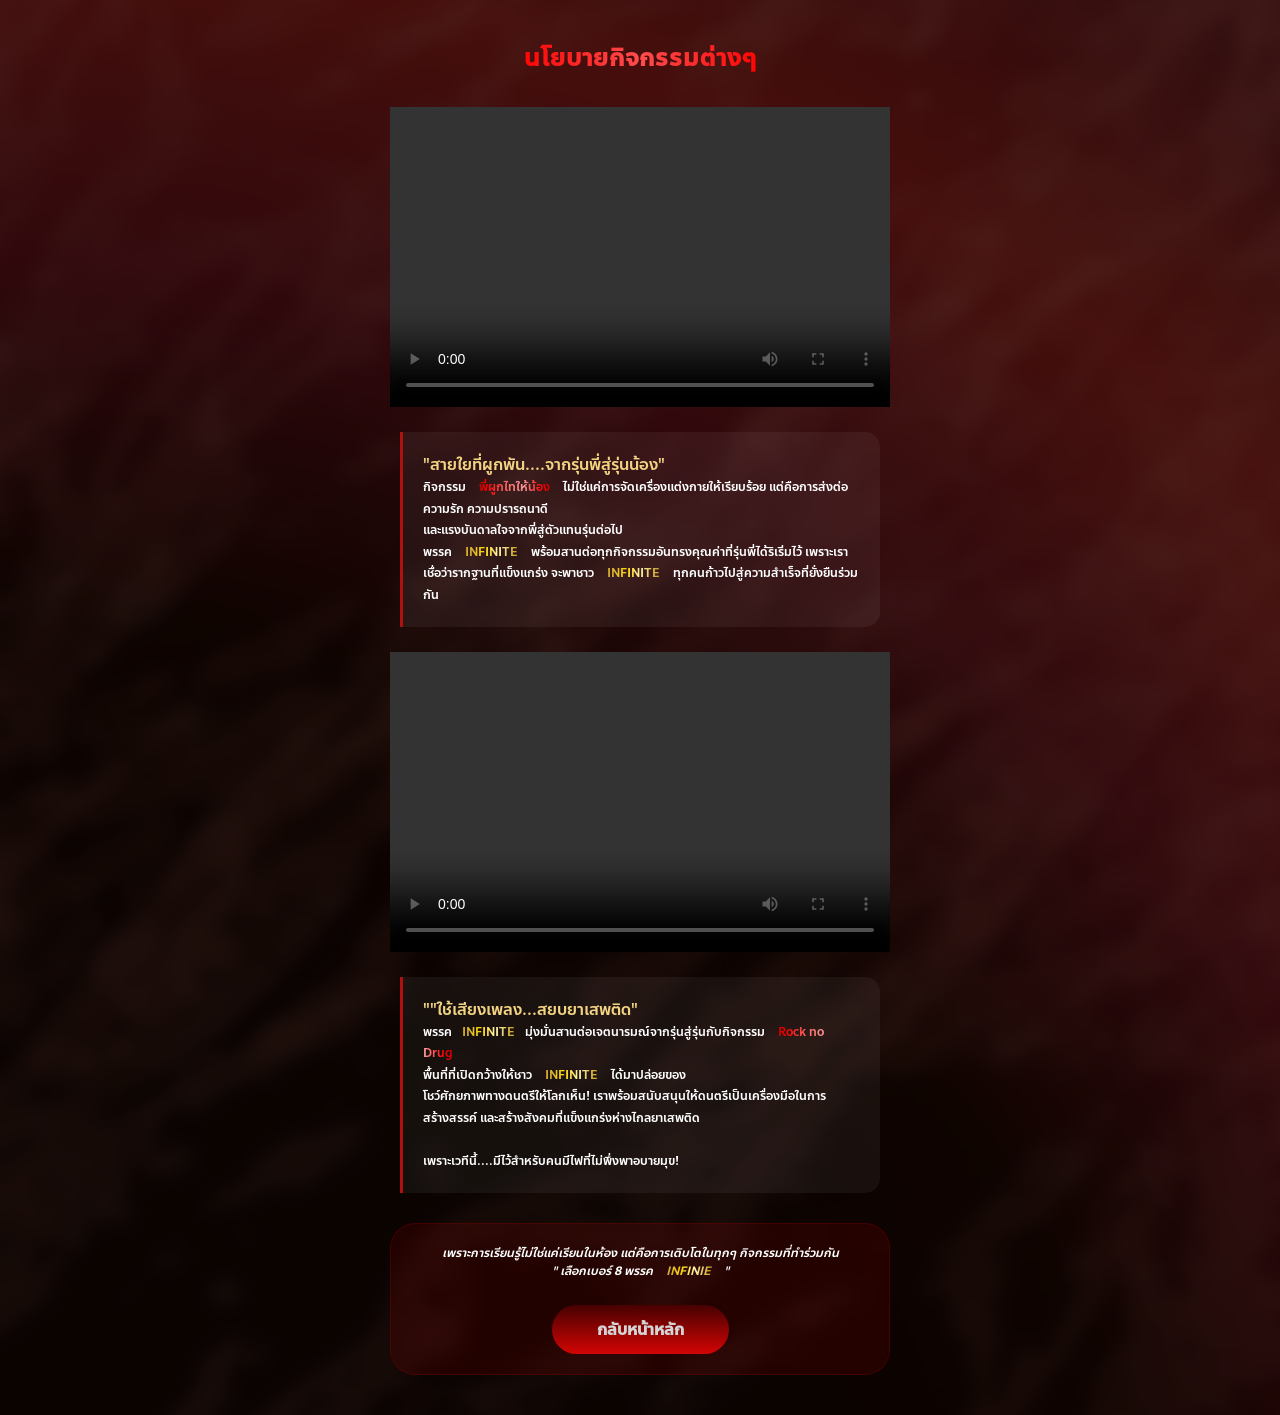
==== activity.html @ 71517d1d "Add files via upload" ====
<!DOCTYPE html>
<html lang="th">
<head>
<meta charset="UTF-8">
<meta name="viewport" content="width=device-width, initial-scale=1.0">
<title>นโยบายกิจกรรมต่างๆ - INFINIE</title>
<link href="https://fonts.googleapis.com/css2?family=Itim&family=Anakotmai:wght@400;700&display=swap" rel="stylesheet">
<link rel="stylesheet" href="style.css">
<style>
  /* สไตล์ Luxury Gold */
  body.study-page {
    background: url('MainlogoBlur4.png') no-repeat center center fixed;
    background-size: cover;
    color: #f1d382;
    font-family: 'Anakotmai', 'Itim', sans-serif;
    margin: 0;
    padding: 40px 20px;
    display: flex;
    justify-content: center;
    min-height: 100vh;
    position: relative;
  }

  body.study-page::before {
    content: "";
    position: absolute;
    top: 0; left: 0; width: 100%; height: 100%;
    background: rgba(0, 0, 0, 0.6); /* ใส่ Overlay บางๆ ให้พื้นหลังไม่กวนสายตา */
    z-index: -1;
  }

  .luxury-container {
    width: 100%;
    max-width: 500px;
    z-index: 1;
  }

  .main-header {
    text-align: center;
    font-size: 28px;
    color: #fff; /* เปลี่ยนเป็นสีขาวเพื่อให้เด่นบนพื้นหลัง */
    margin-bottom: 25px;
    text-shadow: 0 0 15px rgba(255, 255, 255, 0.8);
    font-weight: bold;
  }

  .gold-card {
    background: rgba(20, 20, 20, 0.95);
    border: 1px solid #ec2719;
    border-radius: 30px;
    padding: 30px 15px;
    position: relative;
    box-shadow: 0 20px 50px rgba(0,0,0,0.8);
  }

  .card-logo {
    position: absolute;
    top: 20px;
    right: 25px;
    width: 40px;
    opacity: 0.8;
  }

.card-title {
  /* ไล่เฉดสีแดง: แดงเข้ม -> แดงสด -> แดงเข้ม */
  background: linear-gradient(
    90deg,
    #8b0000, 
    #ff0000, 
    #ff4d4d, 
    #ff0000, 
    #8b0000
  );
  
  /* บังคับให้พื้นหลังปรากฏแค่บนตัวอักษร */
  -webkit-background-clip: text;
  background-clip: text;
  
  /* ทำให้สีเนื้อตัวอักษรโปร่งใสเพื่อโชว์ Gradient */
  -webkit-text-fill-color: transparent;
  color: transparent;

  font-size: 24px;
  font-weight: bold;
  margin-bottom: 30px;
  text-align: center;
  letter-spacing: 1px;
  
  /* ป้องกันขอบหยักในบาง Browser */
  display: block; 
}

  .video-wrapper {
    width: 100%;
    display: flex;
    justify-content: center;
    margin: 15px 0;
  }

  .image-wrapper img {
    width: 90%;
    height: 70%;
    border-radius: 12px;
    border: 1px solid rgba(184, 146, 65, 0.3);
    box-shadow: 0 10px 20px rgba(0,0,0,0.5);
  }

  /* --- ส่วนที่ทำให้จัดเรียงสวยขึ้น --- */
  .info-box {
    background: rgba(255, 255, 255, 0.05); /* กล่องโปร่งแสง */
    border-left: 3px solid #af1010; /* เส้นสีทองแนวตั้งช่วยให้ดูเป็นระเบียบ */
    margin: 25px 10px;
    padding: 20px;
    border-radius: 0 15px 15px 0;
  }

  .content1-text {
    color: #ffffff !important;
    font-size: 18px;
    line-height: 1.8;
    text-align: left; /* จัดชิดซ้ายทำให้อ่านข้อความยาวๆ ได้ง่ายกว่า */
    margin: 0;
    text-shadow: 1px 1px 2px rgba(0,0,0,0.5);   
    background-color: #940b0b;  
    font-weight: lighter;

  }
  .content-text {
    color: #ffffff !important;
    font-size: 12px;
    line-height: 1.8;
    text-align: left; /* จัดชิดซ้ายทำให้อ่านข้อความยาวๆ ได้ง่ายกว่า */
    margin: 0;
    
    font-weight: 100;
  }

   .content1-text {
    color: #ffffff !important;
    font-size: 14px;
    line-height: 1.8;
    text-align: left; /* จัดชิดซ้ายทำให้อ่านข้อความยาวๆ ได้ง่ายกว่า */
    margin: 0;
    text-shadow: 1px 1px 2px rgba(0,0,0,0.5);   
   

  }
  .highlight {
    color: #bd1414;
    font-weight: bold;
  }

  .sub-card {
    margin-top: 30px;
    background: rgba(255, 1, 1, 0.1);
    border: 1px solid rgba(138, 3, 3, 0.3);
    border-radius: 25px;
    padding: 20px;
    text-align: center;
    backdrop-filter: blur(5px);
  }

  .btn-back {
    display: inline-block;
    margin-top: 15px;
    padding: 12px 45px;
    background: linear-gradient(to bottom, #460101, #d40404);
    color: #d4d4d4;
    text-decoration: navajowhite;
    border-radius: 50px;
    font-weight: bold;
    transition: 0.3s ease;
  }

  .btn-back:hover {
    transform: translateY(-3px);
    box-shadow: 0 10px 20px rgba(184, 146, 65, 0.3);

  }
.highlight{
  background: linear-gradient(
    90deg,
    #8b0000,   /* แดงเข้ม */
    #ff0000,   /* แดงสด */
    #ff6666,   /* แดงอ่อน */
    #ff9999,   /* ชมพูอ่อน */
    #ff0000,   /* แดงสด */
    #8b0000    /* แดงเข้ม */
  );
  -webkit-background-clip: text;
  -webkit-text-fill-color: transparent;

  background-clip: text;
  color: transparent;

  padding: 4px 10px;
  border-radius: 6px;
  font-weight: lighter;
}
  .highlight1 {
  background: linear-gradient(
    90deg,
    #dba503,
    #d4af37,
    #ffd700,
    #fff4b0,
    #d4af37,
    #a57c01
  );
  -webkit-background-clip: text;
  -webkit-text-fill-color: transparent;

  background-clip: text;
  color: transparent;

  padding: 4px 10px;
  border-radius: 6px;
  font-weight: lighter;
}
</style>
</head>
<body class="study-page">

<div class="luxury-container">


       <div class="card-title">นโยบายกิจกรรมต่างๆ</div>

    <div class="video-wrapper">
      <video width="100%" height="300" controls>
        <source src="mvgang.mp4" type="video/mp4">
        Your browser does not support the video tag.
      </video>
    </div>
    
    <div class="info-box">
      <p class="content2-text">
        "สายใยที่ผูกพัน....จากรุ่นพี่สู่รุ่นน้อง" <br>
        <p></p>
        <p class="content-text">
กิจกรรม <span class="highlight">พี่ผูกไทให้น้อง</span> ไม่ใช่แค่การจัดเครื่องแต่งกายให้เรียบร้อย แต่คือการส่งต่อความรัก ความปรารถนาดี 
<br>และแรงบันดาลใจจากพี่สู่ตัวแทนรุ่นต่อไป<br>
        พรรค <span class="highlight1">INFINITE</span> พร้อมสานต่อทุกกิจกรรมอันทรงคุณค่าที่รุ่นพี่ได้ริเริ่มไว้ 
เพราะเราเชื่อว่ารากฐานที่แข็งแกร่ง จะพาชาว <span class="highlight1">INFINITE</span> ทุกคนก้าวไปสู่ความสำเร็จที่ยั่งยืนร่วมกัน


      </p>
    </div>
    
 <div class="video-wrapper">
      <video width="100%" height="300" controls>
        <source src="RockNoDrug.mp4" type="video/mp4">
        Your browser does not support the video tag.
      </video>
    </div>

    <div class="info-box">
      <p class="content2-text">
        ""ใช้เสียงเพลง...สยบยาเสพติด" <br>
</p>
<p class="content-text">
    
พรรค<span class="highlight1">INFINITE</span>มุ่งมั่นสานต่อเจตนารมณ์จากรุ่นสู่รุ่นกับกิจกรรม <span class="highlight">Rock no Drug</span> <br>พื้นที่ที่เปิดกว้างให้ชาว <span class="highlight1">INFINITE</span> ได้มาปล่อยของ <br>โชว์ศักยภาพทางดนตรีให้โลกเห็น! 
เราพร้อมสนับสนุนให้ดนตรีเป็นเครื่องมือในการสร้างสรรค์ และสร้างสังคมที่แข็งแกร่งห่างไกลยาเสพติด<br>

<br>เพราะเวทีนี้....มีไว้สำหรับคนมีไฟที่ไม่พึ่งพาอบายมุข!


      </p>
    </div>
  <div class="sub-card">
    <p style="margin-bottom: 10px; font-style: italic; color: #ffffff; font-size: 12px;">
      เพราะการเรียนรู้ไม่ใช่แค่เรียนในห้อง แต่คือการเติบโตในทุกๆ กิจกรรมที่ทําร่วมกัน <br> " เลือกเบอร์ 8 พรรค <span class="highlight1">INFINIE</span> "
    </p>
    
    <a href="index.html" class="btn-back">กลับหน้าหลัก</a>
  </div>
</div>

</body>
</html>
---- style.css ----
/* ================= RESET + FONT ================= */
* {
  margin: 0;
  padding: 0;
  box-sizing: border-box;
  font-family: 'Anakotmai', 'Itim', sans-serif;
}

@font-face {
  font-family: 'MyFont';  
  src: url('anakotmai-medium.woff') format('truetype');
}

@font-face {
  font-family: 'Anakotmai';
  src: url('anakotmai-medium.woff') format('woff');
  font-weight: normal;
  font-style: normal;
}

html {
  scroll-behavior: smooth;
}

body {
  background: black;
  color: white;
}

/* ================= fadein ================= */
body, .policy-page {
  animation: fadeIn 1s ease-in-out;
}

@keyframes fadeIn {
  from { opacity: 0; }
  to { opacity: 1; }
}

/* ================= Main เนาะ  ================= */
.hero {
  min-height: 100vh;
  display: flex;
  justify-content: center;
  align-items: center;
  text-align: center;
  position: relative;
  padding: 20px;
  background-image: url("Mainlogo2.png"); 
  background-position: center;
  background-size: cover;
  background-repeat: no-repeat;
  overflow: hidden;
}

.overlay {
  position: absolute;
  width: 100%;
  height: 100%;
  background: rgba(0,0,0,0.55);
}

.content {
  position: relative;
  z-index: 2;
}

.title {
  font-size: clamp(36px, 8vw, 80px);
  letter-spacing: 5px;
  background: linear-gradient(to right, #bf953f, #fcf6ba, #b38728, #fbf5b7, #aa771c);
  -webkit-background-clip: text; 
  background-clip: text;         
  -webkit-text-fill-color: transparent;
  margin-top: 99px;
}

.subtitle {
  margin: 100px 0 40px;
  font-size: clamp(18px, 3.2vw, 30px);
  font-weight: 1;
  margin-top: 39px;
}

.btn {
  display: inline-block;
  padding: 15px 35px;
  border-radius: 40px;
  border: none;
  font-size: 18px;
  background: linear-gradient(90deg, #bf953f 0%, #f7ee8b 50%, #b38728 100%);
  color: #4d3900;
  font-weight: bold;
  
  text-decoration: none;
  transition: 0.4s;
  box-shadow: 0 2px 12px #b3872840;
}

.btn:hover {
  background: linear-gradient(90deg, #fcf6ba 0%, #bf953f 100%);
  color: #fff;
  transform: scale(1.05);
  box-shadow: 0 4px 24px #b3872870;
}

.policy-page {
  background: black;
  animation: fadeIn 1s ease-in-out;
}

.policy-page section {
  min-height: 100vh;
  display: flex;
  flex-direction: column;
  justify-content: center;
  align-items: center;
  padding: 60px 20px;
  background-position: center;
  background-size: cover;
  background-repeat: no-repeat;
  opacity: 1;
  transition: opacity 0.9s cubic-bezier(0.4,0,0.2,1);
}

.policy-page section.visible {
  opacity: 1;
}

.policy-text h2 {
  font-size: clamp(28px, 6vw, 60px);
  text-align: center;
  margin-bottom: 30px;
  font-weight: 900;
  background: linear-gradient(to right, #bf953f, #fcf6ba, #b38728, #fbf5b7, #aa771c);
  -webkit-background-clip: text;
  -webkit-text-fill-color: transparent;
}

.policy-cards {
  display: flex;
  flex-wrap: wrap;
  justify-content: center;
  align-items: flex-start;
  gap: 28px;
  width: 100%;
  max-width: 1300px;
  margin: 0 auto;
}

.policy-card {
  background: #232323;
  color: #fff;
  border-radius: 15px;
  overflow: hidden;
  width: calc(23% - 16px);
  min-width: 220px;
  max-width: 320px;
  display: flex;
  flex-direction: column;
  text-align: center;
  box-shadow: 0 10px 30px rgba(0,0,0,0.15);
  transition: transform 0.3s;
  opacity: 1;
  transform: none;
}

.policy-card.fadein {
  opacity: 0;
  transform: translateY(40px);
}

.policy-card.visible {
  opacity: 1;
  transform: none;
}

.policy-card:hover {
  transform: translateY(-5px);
}

.card-image {
  width: 100%;
  aspect-ratio: 16/9;
  max-height: 200px;
  background: #242424;
  overflow: hidden;
}

.card-image img {
  width: 100%;
  height: 100%;
  object-fit: cover;
  border-radius: 10px 10px 0 0;
}

.card-label {
  font-size: 32px;
  font-weight: bold;
  color: #2e2e2e;
  padding: 12px 0;
}

.card-desc {
  padding: 15px;
  color: #fff;
  font-size: 13px;
  line-height: 1.5;
  display: flex;
  flex-direction: column;
  justify-content: center;
  opacity: 1;
  transform: none;
  background: #b53d27;
  border-radius: 0 0 15px 15px;
}


.card-desc {
  padding: 15px;
  color: #ffffff;
  font-size: 13px;
  line-height: 1.5;
  display: flex;
  flex-direction: column;
  justify-content: center;
  opacity: 1;
  transform: none;
  background: rgba(255,255,255,0.88);
  border-radius: 0 0 15px 15px;
}

.policy-card {
  background: #131313;
  color: #2e2e2e;
  border-radius: 15px;
  overflow: hidden;
  width: calc(23% - 16px);
  min-width: 220px;
  max-width: 320px;
  display: flex;
  flex-direction: column;
  text-align: center;
  box-shadow: 0 10px 30px rgba(0,0,0,0.15);
  transition: transform 0.3s;
  opacity: 1;
  transform: none;
}

.desc-red { background: #C23B2A; }
.desc-green { background: #292929; }
.desc-blue { background: #143068; }


/* =============================================== พื้นหลัง Section ============================================================================ */
#policy1 {
  background-image: url("MainlogoBlur.png");
  background-position: center;
  background-size: cover;
  background-repeat: no-repeat;
  /* Remove any border or outline */
  border: none;
  outline: none;
  box-shadow: none;
}

#policy3 {
  background-image: url("MainlogoBlur2.png"); 
  background-position: center;
  background-size: cover;
  background-repeat: no-repeat;
  justify-content: flex-start;
  align-items: center;
  padding-top: 10vh;
  display: flex;
  flex-direction: column;
  gap: 32px; /* Add vertical spacing between cards */
}
#policy4 {
  background-image: url("MainlogoBlur.png");
  background-position: center;
  background-size: cover;
  background-repeat: no-repeat;
  /* Remove any border or outline */
  border: none;
  outline: none;
  box-shadow: none;
}
/* ================= MEDIA QUERIES ================= */
@media(max-width: 1024px) {
  .policy-card { width: calc(45% - 12px); max-width: 320px; }
  .policy-text h2 { font-size: clamp(24px,5vw,48px); }
  .card-image { max-height: 140px; }
}

@media(max-width: 768px) {
  .policy-card { width: 90%; max-width: 400px; }
  .policy-text h2 { font-size: clamp(20px,6vw,36px); }
  .card-desc { font-size: 12px; padding: 10px; }
  .card-image { max-height: 120px; }
}

@media(max-width: 480px) {
  .policy-text h2 { font-size: clamp(18px,4vw,24px); }
  .card-desc { font-size: 11px; padding: 8px; }
}

@media(max-width: 1024px) {
  .policy-card { width: calc(45% - 12px); max-width: 320px; }
  .policy-text h2 { font-size: clamp(24px,5vw,48px); }
  .card-image { max-height: 140px; }
}

@media(max-width: 768px) {
  .policy-card { width: 90%; max-width: 400px; }
  .policy-text h2 { font-size: clamp(20px,6vw,36px); }
  .card-desc { font-size: 12px; padding: 10px; }
  .card-image { max-height: 120px; }
}

@media(max-width: 480px) {
  .policy-text h2 { font-size: clamp(18px,4vw,24px); }
  .card-desc { font-size: 11px; padding: 8px; }
}
/* ================= SECTION FADE-IN ================= */
section.fade-in {
  animation: fadeIn 1s ease-in-out;
}

#policy1 .card-label {
  font-family: 'Bungee', 'Itim', sans-serif;
}

/* ================= FLOATING IG BUTTON ================= */
.ig-float-btn {
  position: fixed;
  right: 24px;
  bottom: 24px;
  z-index: 1000;
  width: 48px;
  height: 48px;
  background: #fff;
  border-radius: 50%;
  box-shadow: 0 2px 12px #0002;
  display: flex;
  align-items: center;
  justify-content: center;
  transition: box-shadow 0.2s, transform 0.2s;
  border: none;
  cursor: pointer;
}

.ig-float-btn:hover {
  box-shadow: 0 4px 24px #c1358450;
  transform: scale(1.08);
}

.ig-float-btn svg {
  width: 36px;
  height: 36px;
  display: block;
}
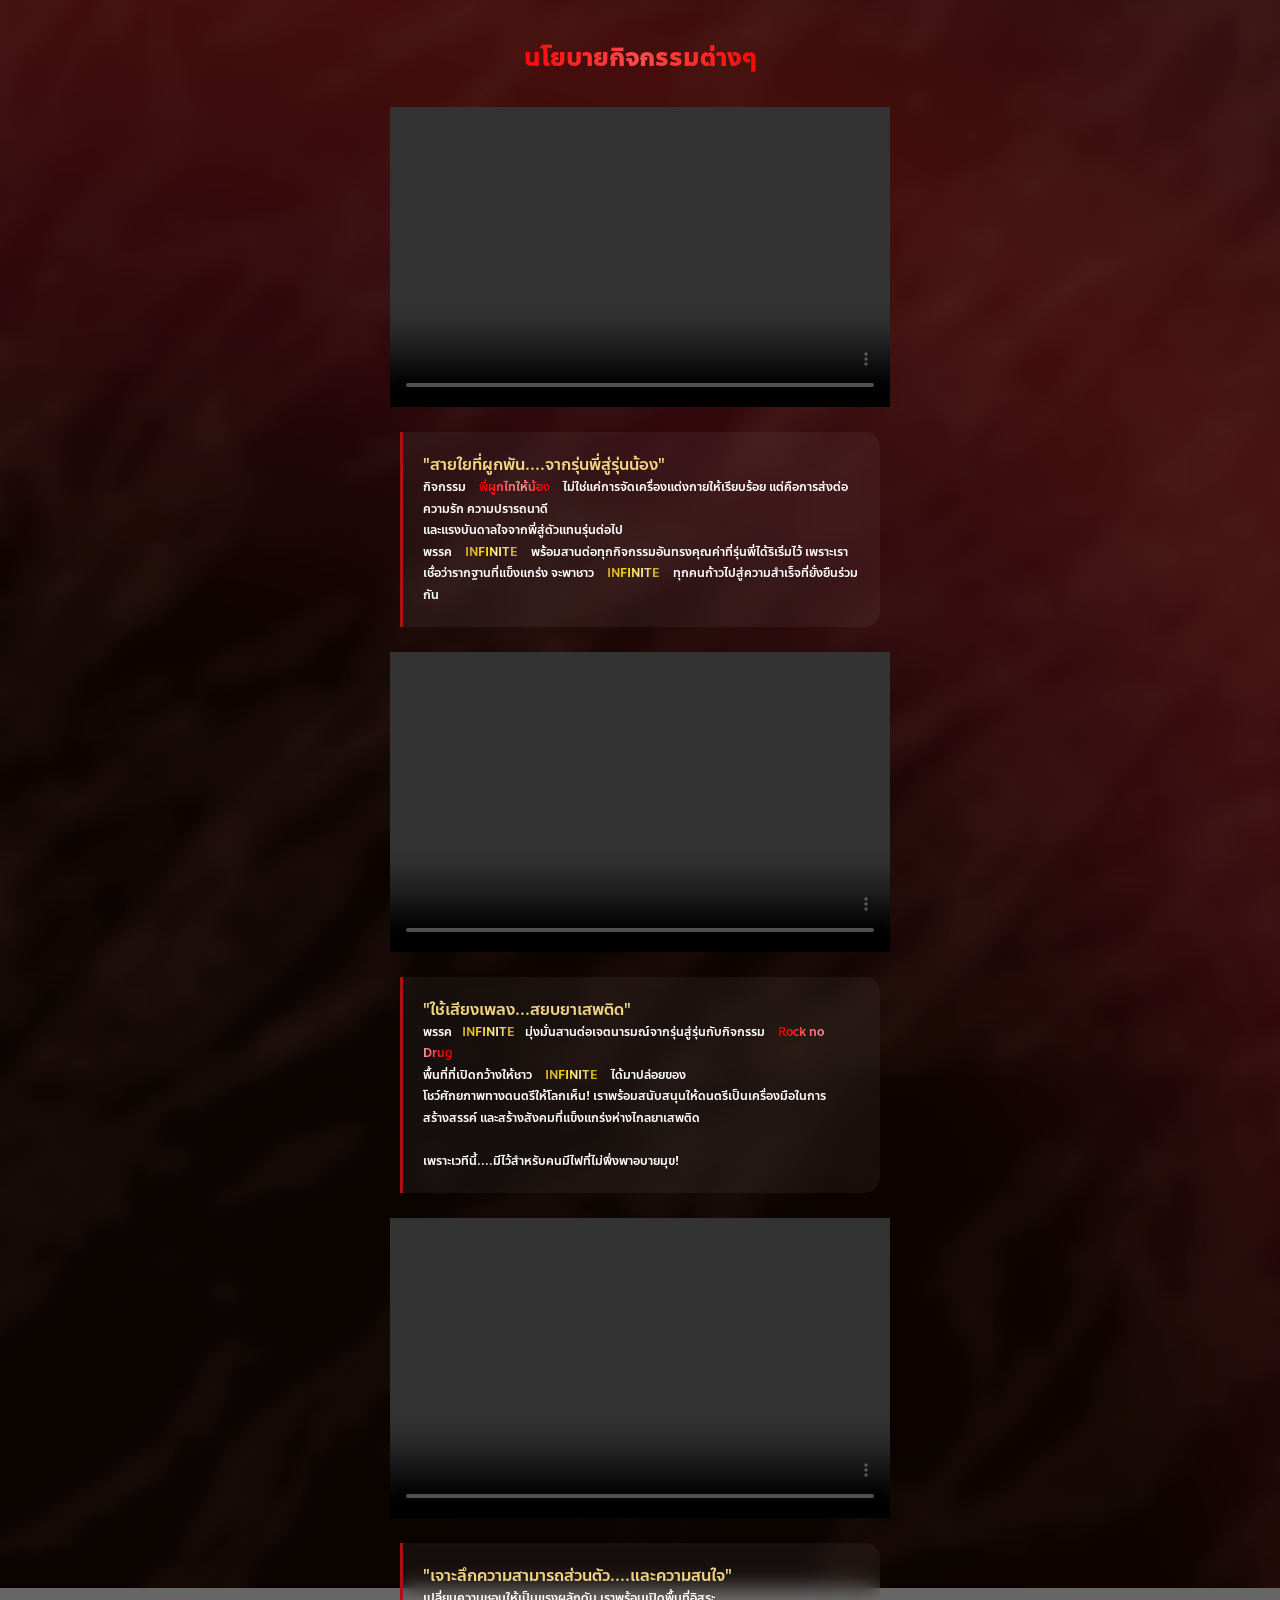
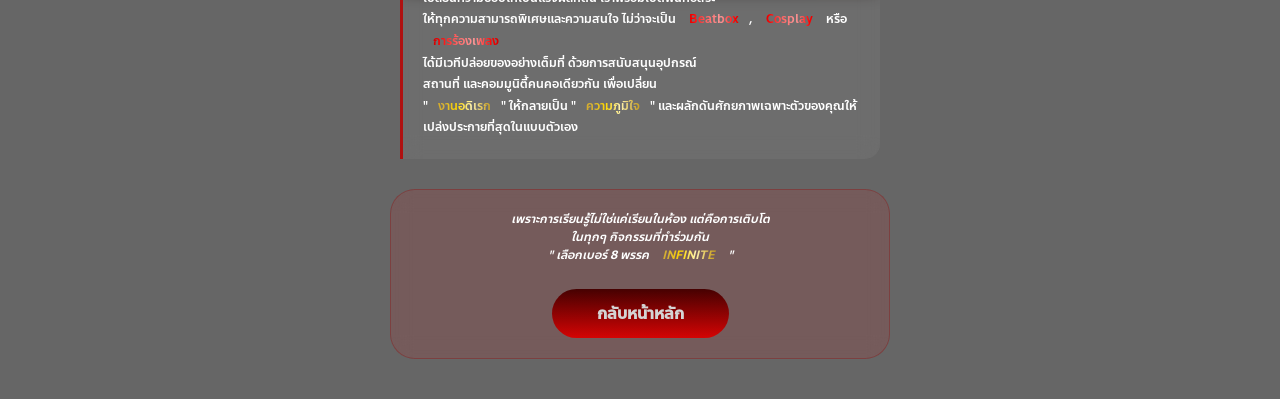
==== commit 2d8a5e54: "Add files via upload" ====
--- a/activity.html
+++ b/activity.html
@@ -46,7 +46,7 @@
 
   .gold-card {
     background: rgba(20, 20, 20, 0.95);
-    border: 1px solid #ec2719;
+    border: 1px solid #ffeeed;
     border-radius: 30px;
     padding: 30px 15px;
     position: relative;
@@ -112,6 +112,7 @@
     margin: 25px 10px;
     padding: 20px;
     border-radius: 0 15px 15px 0;
+    backdrop-filter: blur(10px);
   }
 
   .content1-text {
@@ -157,7 +158,7 @@
     border-radius: 25px;
     padding: 20px;
     text-align: center;
-    backdrop-filter: blur(5px);
+    backdrop-filter: blur(10px);
   }
 
   .btn-back {
@@ -256,7 +257,7 @@
 
     <div class="info-box">
       <p class="content2-text">
-        ""ใช้เสียงเพลง...สยบยาเสพติด" <br>
+        "ใช้เสียงเพลง...สยบยาเสพติด" <br>
 </p>
 <p class="content-text">
     
@@ -268,13 +269,40 @@
 
       </p>
     </div>
+    
+
+
+   <div class="video-wrapper">
+      <video width="100%" height="300" controls>
+        <source src="addon.mp4" type="video/mp4">
+        Your browser does not support the video tag.
+      </video>
+    </div>
+
+    <div class="info-box">
+      <p class="content2-text">
+        "เจาะลึกความสามารถส่วนตัว....และความสนใจ" <br>
+</p>
+<p class="content-text">
+    
+เปลี่ยนความชอบให้เป็นแรงผลักดัน  เราพร้อมเปิดพื้นที่อิสระ<br>ให้ทุกความสามารถพิเศษและความสนใจ
+ไม่ว่าจะเป็น <span class="highlight">Beatbox</span>, <span class="highlight">Cosplay</span> หรือ<span class="highlight">การร้องเพลง</span> <br>ได้มีเวทีปล่อยของอย่างเต็มที่ 
+ด้วยการสนับสนุนอุปกรณ์ <br>สถานที่ และคอมมูนิตี้คนคอเดียวกัน เพื่อเปลี่ยน <br>"<span class="highlight1">งานอดิเรก</span>" ให้กลายเป็น "<span class="highlight1">ความภูมิใจ</span>" 
+และผลักดันศักยภาพเฉพาะตัวของคุณให้เปล่งประกายที่สุดในแบบตัวเอง
+
+
+
+      </p>
+    </div>
   <div class="sub-card">
     <p style="margin-bottom: 10px; font-style: italic; color: #ffffff; font-size: 12px;">
-      เพราะการเรียนรู้ไม่ใช่แค่เรียนในห้อง แต่คือการเติบโตในทุกๆ กิจกรรมที่ทําร่วมกัน <br> " เลือกเบอร์ 8 พรรค <span class="highlight1">INFINIE</span> "
+      เพราะการเรียนรู้ไม่ใช่แค่เรียนในห้อง แต่คือการเติบโต<br>ในทุกๆ กิจกรรมที่ทําร่วมกัน <br> " เลือกเบอร์ 8 พรรค <span class="highlight1">INFINITE</span> "
     </p>
     
+    <dkv></dkv>
     <a href="index.html" class="btn-back">กลับหน้าหลัก</a>
   </div>
+
 </div>
 
 </body>
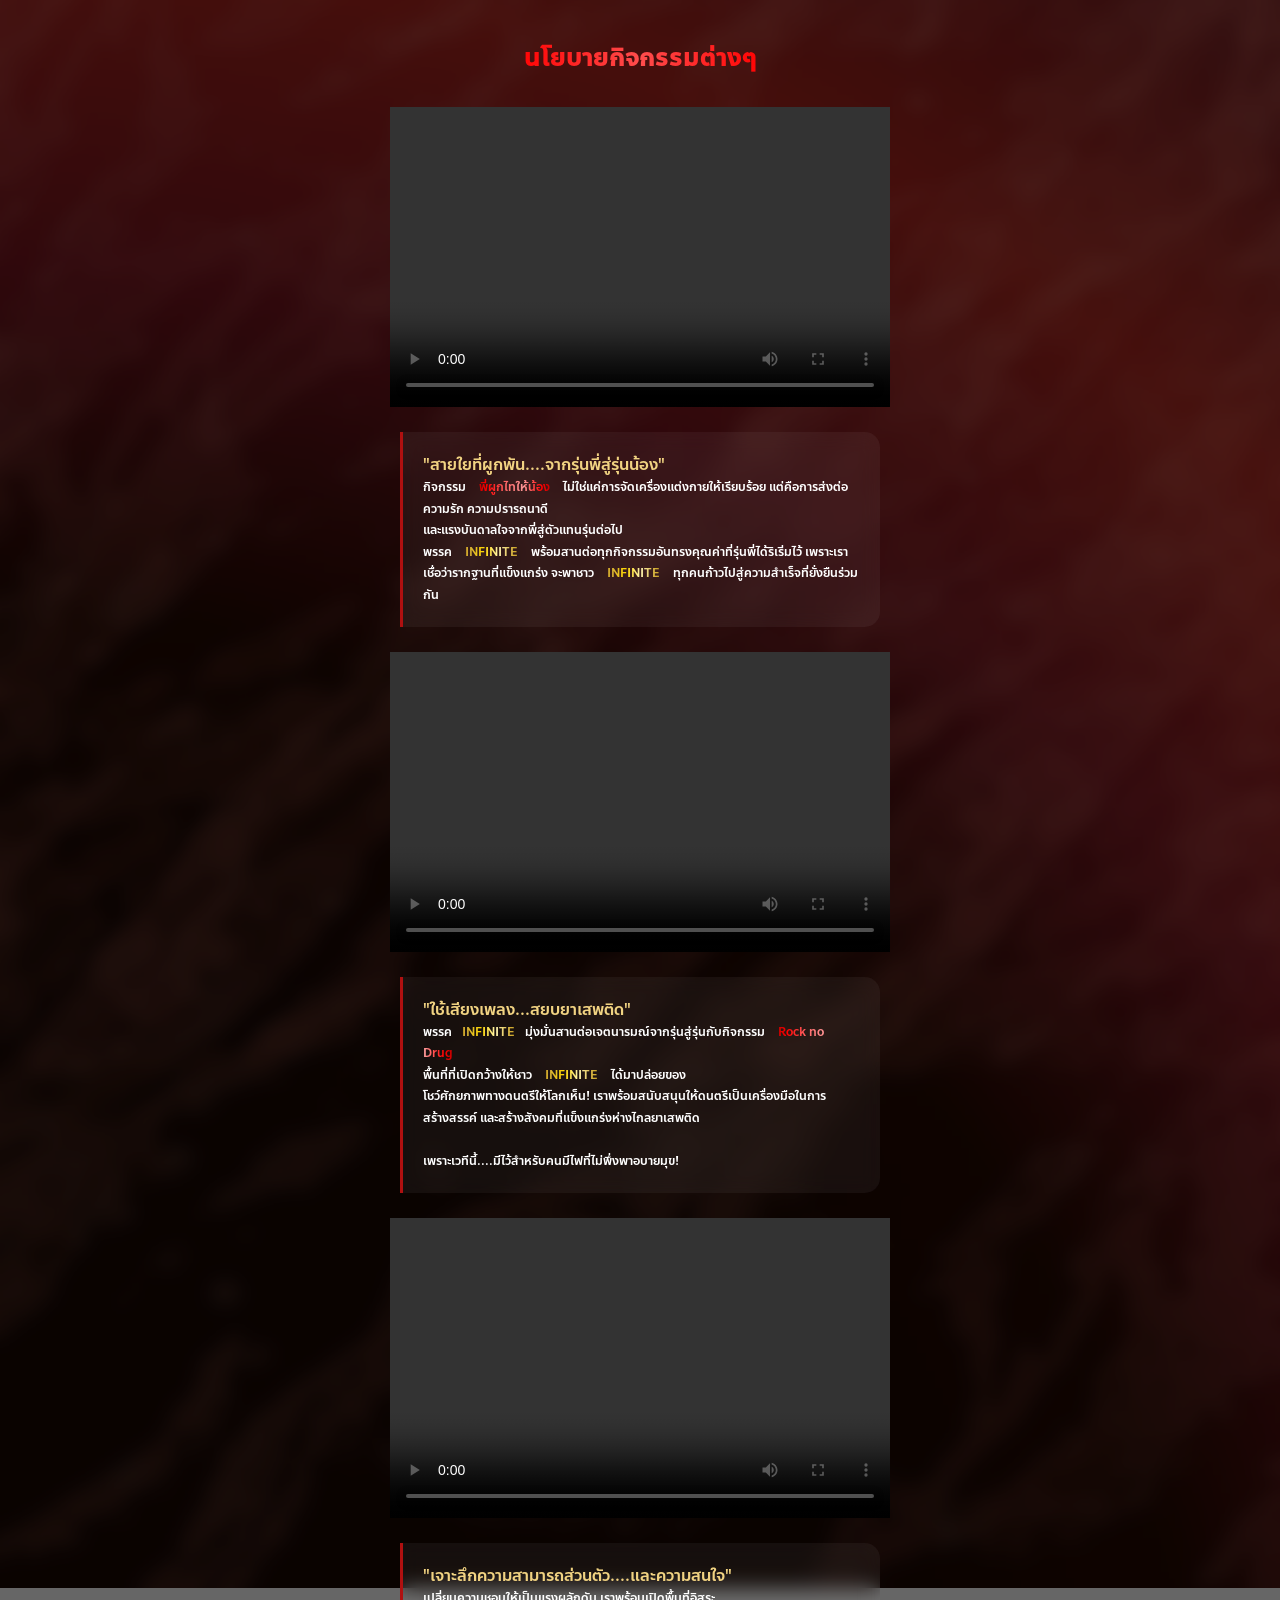
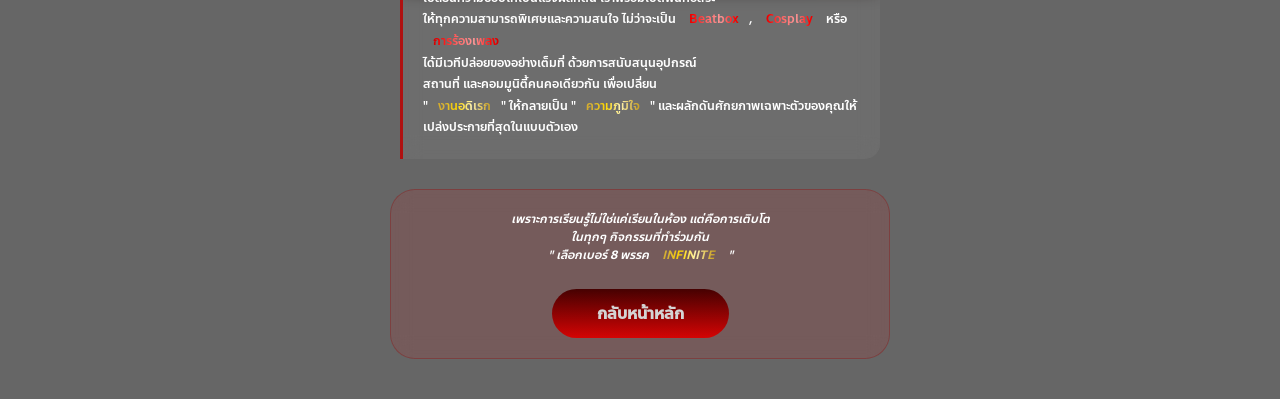
==== commit 023f2b98: "Enable Vercel Web Analytics setup guide # Vercel Web Analytics Implementation Report  ## Summary Suc" ====
--- a/activity.html
+++ b/activity.html
@@ -1,309 +1,314 @@
-<!DOCTYPE html>
-<html lang="th">
-<head>
-<meta charset="UTF-8">
-<meta name="viewport" content="width=device-width, initial-scale=1.0">
-<title>นโยบายกิจกรรมต่างๆ - INFINIE</title>
-<link href="https://fonts.googleapis.com/css2?family=Itim&family=Anakotmai:wght@400;700&display=swap" rel="stylesheet">
-<link rel="stylesheet" href="style.css">
-<style>
-  /* สไตล์ Luxury Gold */
-  body.study-page {
-    background: url('MainlogoBlur4.png') no-repeat center center fixed;
-    background-size: cover;
-    color: #f1d382;
-    font-family: 'Anakotmai', 'Itim', sans-serif;
-    margin: 0;
-    padding: 40px 20px;
-    display: flex;
-    justify-content: center;
-    min-height: 100vh;
-    position: relative;
-  }
-
-  body.study-page::before {
-    content: "";
-    position: absolute;
-    top: 0; left: 0; width: 100%; height: 100%;
-    background: rgba(0, 0, 0, 0.6); /* ใส่ Overlay บางๆ ให้พื้นหลังไม่กวนสายตา */
-    z-index: -1;
-  }
-
-  .luxury-container {
-    width: 100%;
-    max-width: 500px;
-    z-index: 1;
-  }
-
-  .main-header {
-    text-align: center;
-    font-size: 28px;
-    color: #fff; /* เปลี่ยนเป็นสีขาวเพื่อให้เด่นบนพื้นหลัง */
-    margin-bottom: 25px;
-    text-shadow: 0 0 15px rgba(255, 255, 255, 0.8);
-    font-weight: bold;
-  }
-
-  .gold-card {
-    background: rgba(20, 20, 20, 0.95);
-    border: 1px solid #ffeeed;
-    border-radius: 30px;
-    padding: 30px 15px;
-    position: relative;
-    box-shadow: 0 20px 50px rgba(0,0,0,0.8);
-  }
-
-  .card-logo {
-    position: absolute;
-    top: 20px;
-    right: 25px;
-    width: 40px;
-    opacity: 0.8;
-  }
-
-.card-title {
-  /* ไล่เฉดสีแดง: แดงเข้ม -> แดงสด -> แดงเข้ม */
-  background: linear-gradient(
-    90deg,
-    #8b0000, 
-    #ff0000, 
-    #ff4d4d, 
-    #ff0000, 
-    #8b0000
-  );
-  
-  /* บังคับให้พื้นหลังปรากฏแค่บนตัวอักษร */
-  -webkit-background-clip: text;
-  background-clip: text;
-  
-  /* ทำให้สีเนื้อตัวอักษรโปร่งใสเพื่อโชว์ Gradient */
-  -webkit-text-fill-color: transparent;
-  color: transparent;
-
-  font-size: 24px;
-  font-weight: bold;
-  margin-bottom: 30px;
-  text-align: center;
-  letter-spacing: 1px;
-  
-  /* ป้องกันขอบหยักในบาง Browser */
-  display: block; 
-}
-
-  .video-wrapper {
-    width: 100%;
-    display: flex;
-    justify-content: center;
-    margin: 15px 0;
-  }
-
-  .image-wrapper img {
-    width: 90%;
-    height: 70%;
-    border-radius: 12px;
-    border: 1px solid rgba(184, 146, 65, 0.3);
-    box-shadow: 0 10px 20px rgba(0,0,0,0.5);
-  }
-
-  /* --- ส่วนที่ทำให้จัดเรียงสวยขึ้น --- */
-  .info-box {
-    background: rgba(255, 255, 255, 0.05); /* กล่องโปร่งแสง */
-    border-left: 3px solid #af1010; /* เส้นสีทองแนวตั้งช่วยให้ดูเป็นระเบียบ */
-    margin: 25px 10px;
-    padding: 20px;
-    border-radius: 0 15px 15px 0;
-    backdrop-filter: blur(10px);
-  }
-
-  .content1-text {
-    color: #ffffff !important;
-    font-size: 18px;
-    line-height: 1.8;
-    text-align: left; /* จัดชิดซ้ายทำให้อ่านข้อความยาวๆ ได้ง่ายกว่า */
-    margin: 0;
-    text-shadow: 1px 1px 2px rgba(0,0,0,0.5);   
-    background-color: #940b0b;  
-    font-weight: lighter;
-
-  }
-  .content-text {
-    color: #ffffff !important;
-    font-size: 12px;
-    line-height: 1.8;
-    text-align: left; /* จัดชิดซ้ายทำให้อ่านข้อความยาวๆ ได้ง่ายกว่า */
-    margin: 0;
-    
-    font-weight: 100;
-  }
-
-   .content1-text {
-    color: #ffffff !important;
-    font-size: 14px;
-    line-height: 1.8;
-    text-align: left; /* จัดชิดซ้ายทำให้อ่านข้อความยาวๆ ได้ง่ายกว่า */
-    margin: 0;
-    text-shadow: 1px 1px 2px rgba(0,0,0,0.5);   
-   
-
-  }
-  .highlight {
-    color: #bd1414;
-    font-weight: bold;
-  }
-
-  .sub-card {
-    margin-top: 30px;
-    background: rgba(255, 1, 1, 0.1);
-    border: 1px solid rgba(138, 3, 3, 0.3);
-    border-radius: 25px;
-    padding: 20px;
-    text-align: center;
-    backdrop-filter: blur(10px);
-  }
-
-  .btn-back {
-    display: inline-block;
-    margin-top: 15px;
-    padding: 12px 45px;
-    background: linear-gradient(to bottom, #460101, #d40404);
-    color: #d4d4d4;
-    text-decoration: navajowhite;
-    border-radius: 50px;
-    font-weight: bold;
-    transition: 0.3s ease;
-  }
-
-  .btn-back:hover {
-    transform: translateY(-3px);
-    box-shadow: 0 10px 20px rgba(184, 146, 65, 0.3);
-
-  }
-.highlight{
-  background: linear-gradient(
-    90deg,
-    #8b0000,   /* แดงเข้ม */
-    #ff0000,   /* แดงสด */
-    #ff6666,   /* แดงอ่อน */
-    #ff9999,   /* ชมพูอ่อน */
-    #ff0000,   /* แดงสด */
-    #8b0000    /* แดงเข้ม */
-  );
-  -webkit-background-clip: text;
-  -webkit-text-fill-color: transparent;
-
-  background-clip: text;
-  color: transparent;
-
-  padding: 4px 10px;
-  border-radius: 6px;
-  font-weight: lighter;
-}
-  .highlight1 {
-  background: linear-gradient(
-    90deg,
-    #dba503,
-    #d4af37,
-    #ffd700,
-    #fff4b0,
-    #d4af37,
-    #a57c01
-  );
-  -webkit-background-clip: text;
-  -webkit-text-fill-color: transparent;
-
-  background-clip: text;
-  color: transparent;
-
-  padding: 4px 10px;
-  border-radius: 6px;
-  font-weight: lighter;
-}
-</style>
-</head>
-<body class="study-page">
-
-<div class="luxury-container">
-
-
-       <div class="card-title">นโยบายกิจกรรมต่างๆ</div>
-
-    <div class="video-wrapper">
-      <video width="100%" height="300" controls>
-        <source src="mvgang.mp4" type="video/mp4">
-        Your browser does not support the video tag.
-      </video>
-    </div>
-    
-    <div class="info-box">
-      <p class="content2-text">
-        "สายใยที่ผูกพัน....จากรุ่นพี่สู่รุ่นน้อง" <br>
-        <p></p>
-        <p class="content-text">
-กิจกรรม <span class="highlight">พี่ผูกไทให้น้อง</span> ไม่ใช่แค่การจัดเครื่องแต่งกายให้เรียบร้อย แต่คือการส่งต่อความรัก ความปรารถนาดี 
-<br>และแรงบันดาลใจจากพี่สู่ตัวแทนรุ่นต่อไป<br>
-        พรรค <span class="highlight1">INFINITE</span> พร้อมสานต่อทุกกิจกรรมอันทรงคุณค่าที่รุ่นพี่ได้ริเริ่มไว้ 
-เพราะเราเชื่อว่ารากฐานที่แข็งแกร่ง จะพาชาว <span class="highlight1">INFINITE</span> ทุกคนก้าวไปสู่ความสำเร็จที่ยั่งยืนร่วมกัน
-
-
-      </p>
-    </div>
-    
- <div class="video-wrapper">
-      <video width="100%" height="300" controls>
-        <source src="RockNoDrug.mp4" type="video/mp4">
-        Your browser does not support the video tag.
-      </video>
-    </div>
-
-    <div class="info-box">
-      <p class="content2-text">
-        "ใช้เสียงเพลง...สยบยาเสพติด" <br>
-</p>
-<p class="content-text">
-    
-พรรค<span class="highlight1">INFINITE</span>มุ่งมั่นสานต่อเจตนารมณ์จากรุ่นสู่รุ่นกับกิจกรรม <span class="highlight">Rock no Drug</span> <br>พื้นที่ที่เปิดกว้างให้ชาว <span class="highlight1">INFINITE</span> ได้มาปล่อยของ <br>โชว์ศักยภาพทางดนตรีให้โลกเห็น! 
-เราพร้อมสนับสนุนให้ดนตรีเป็นเครื่องมือในการสร้างสรรค์ และสร้างสังคมที่แข็งแกร่งห่างไกลยาเสพติด<br>
-
-<br>เพราะเวทีนี้....มีไว้สำหรับคนมีไฟที่ไม่พึ่งพาอบายมุข!
-
-
-      </p>
-    </div>
-    
-
-
-   <div class="video-wrapper">
-      <video width="100%" height="300" controls>
-        <source src="addon.mp4" type="video/mp4">
-        Your browser does not support the video tag.
-      </video>
-    </div>
-
-    <div class="info-box">
-      <p class="content2-text">
-        "เจาะลึกความสามารถส่วนตัว....และความสนใจ" <br>
-</p>
-<p class="content-text">
-    
-เปลี่ยนความชอบให้เป็นแรงผลักดัน  เราพร้อมเปิดพื้นที่อิสระ<br>ให้ทุกความสามารถพิเศษและความสนใจ
-ไม่ว่าจะเป็น <span class="highlight">Beatbox</span>, <span class="highlight">Cosplay</span> หรือ<span class="highlight">การร้องเพลง</span> <br>ได้มีเวทีปล่อยของอย่างเต็มที่ 
-ด้วยการสนับสนุนอุปกรณ์ <br>สถานที่ และคอมมูนิตี้คนคอเดียวกัน เพื่อเปลี่ยน <br>"<span class="highlight1">งานอดิเรก</span>" ให้กลายเป็น "<span class="highlight1">ความภูมิใจ</span>" 
-และผลักดันศักยภาพเฉพาะตัวของคุณให้เปล่งประกายที่สุดในแบบตัวเอง
-
-
-
-      </p>
-    </div>
-  <div class="sub-card">
-    <p style="margin-bottom: 10px; font-style: italic; color: #ffffff; font-size: 12px;">
-      เพราะการเรียนรู้ไม่ใช่แค่เรียนในห้อง แต่คือการเติบโต<br>ในทุกๆ กิจกรรมที่ทําร่วมกัน <br> " เลือกเบอร์ 8 พรรค <span class="highlight1">INFINITE</span> "
-    </p>
-    
-    <dkv></dkv>
-    <a href="index.html" class="btn-back">กลับหน้าหลัก</a>
-  </div>
-
-</div>
-
-</body>
+<!DOCTYPE html>
+<html lang="th">
+<head>
+<meta charset="UTF-8">
+<meta name="viewport" content="width=device-width, initial-scale=1.0">
+<title>นโยบายกิจกรรมต่างๆ - INFINIE</title>
+<link href="https://fonts.googleapis.com/css2?family=Itim&family=Anakotmai:wght@400;700&display=swap" rel="stylesheet">
+<link rel="stylesheet" href="style.css">
+<style>
+  /* สไตล์ Luxury Gold */
+  body.study-page {
+    background: url('MainlogoBlur4.png') no-repeat center center fixed;
+    background-size: cover;
+    color: #f1d382;
+    font-family: 'Anakotmai', 'Itim', sans-serif;
+    margin: 0;
+    padding: 40px 20px;
+    display: flex;
+    justify-content: center;
+    min-height: 100vh;
+    position: relative;
+  }
+
+  body.study-page::before {
+    content: "";
+    position: absolute;
+    top: 0; left: 0; width: 100%; height: 100%;
+    background: rgba(0, 0, 0, 0.6); /* ใส่ Overlay บางๆ ให้พื้นหลังไม่กวนสายตา */
+    z-index: -1;
+  }
+
+  .luxury-container {
+    width: 100%;
+    max-width: 500px;
+    z-index: 1;
+  }
+
+  .main-header {
+    text-align: center;
+    font-size: 28px;
+    color: #fff; /* เปลี่ยนเป็นสีขาวเพื่อให้เด่นบนพื้นหลัง */
+    margin-bottom: 25px;
+    text-shadow: 0 0 15px rgba(255, 255, 255, 0.8);
+    font-weight: bold;
+  }
+
+  .gold-card {
+    background: rgba(20, 20, 20, 0.95);
+    border: 1px solid #ffeeed;
+    border-radius: 30px;
+    padding: 30px 15px;
+    position: relative;
+    box-shadow: 0 20px 50px rgba(0,0,0,0.8);
+  }
+
+  .card-logo {
+    position: absolute;
+    top: 20px;
+    right: 25px;
+    width: 40px;
+    opacity: 0.8;
+  }
+
+.card-title {
+  /* ไล่เฉดสีแดง: แดงเข้ม -> แดงสด -> แดงเข้ม */
+  background: linear-gradient(
+    90deg,
+    #8b0000, 
+    #ff0000, 
+    #ff4d4d, 
+    #ff0000, 
+    #8b0000
+  );
+  
+  /* บังคับให้พื้นหลังปรากฏแค่บนตัวอักษร */
+  -webkit-background-clip: text;
+  background-clip: text;
+  
+  /* ทำให้สีเนื้อตัวอักษรโปร่งใสเพื่อโชว์ Gradient */
+  -webkit-text-fill-color: transparent;
+  color: transparent;
+
+  font-size: 24px;
+  font-weight: bold;
+  margin-bottom: 30px;
+  text-align: center;
+  letter-spacing: 1px;
+  
+  /* ป้องกันขอบหยักในบาง Browser */
+  display: block; 
+}
+
+  .video-wrapper {
+    width: 100%;
+    display: flex;
+    justify-content: center;
+    margin: 15px 0;
+  }
+
+  .image-wrapper img {
+    width: 90%;
+    height: 70%;
+    border-radius: 12px;
+    border: 1px solid rgba(184, 146, 65, 0.3);
+    box-shadow: 0 10px 20px rgba(0,0,0,0.5);
+  }
+
+  /* --- ส่วนที่ทำให้จัดเรียงสวยขึ้น --- */
+  .info-box {
+    background: rgba(255, 255, 255, 0.05); /* กล่องโปร่งแสง */
+    border-left: 3px solid #af1010; /* เส้นสีทองแนวตั้งช่วยให้ดูเป็นระเบียบ */
+    margin: 25px 10px;
+    padding: 20px;
+    border-radius: 0 15px 15px 0;
+    backdrop-filter: blur(10px);
+  }
+
+  .content1-text {
+    color: #ffffff !important;
+    font-size: 18px;
+    line-height: 1.8;
+    text-align: left; /* จัดชิดซ้ายทำให้อ่านข้อความยาวๆ ได้ง่ายกว่า */
+    margin: 0;
+    text-shadow: 1px 1px 2px rgba(0,0,0,0.5);   
+    background-color: #940b0b;  
+    font-weight: lighter;
+
+  }
+  .content-text {
+    color: #ffffff !important;
+    font-size: 12px;
+    line-height: 1.8;
+    text-align: left; /* จัดชิดซ้ายทำให้อ่านข้อความยาวๆ ได้ง่ายกว่า */
+    margin: 0;
+    
+    font-weight: 100;
+  }
+
+   .content1-text {
+    color: #ffffff !important;
+    font-size: 14px;
+    line-height: 1.8;
+    text-align: left; /* จัดชิดซ้ายทำให้อ่านข้อความยาวๆ ได้ง่ายกว่า */
+    margin: 0;
+    text-shadow: 1px 1px 2px rgba(0,0,0,0.5);   
+   
+
+  }
+  .highlight {
+    color: #bd1414;
+    font-weight: bold;
+  }
+
+  .sub-card {
+    margin-top: 30px;
+    background: rgba(255, 1, 1, 0.1);
+    border: 1px solid rgba(138, 3, 3, 0.3);
+    border-radius: 25px;
+    padding: 20px;
+    text-align: center;
+    backdrop-filter: blur(10px);
+  }
+
+  .btn-back {
+    display: inline-block;
+    margin-top: 15px;
+    padding: 12px 45px;
+    background: linear-gradient(to bottom, #460101, #d40404);
+    color: #d4d4d4;
+    text-decoration: navajowhite;
+    border-radius: 50px;
+    font-weight: bold;
+    transition: 0.3s ease;
+  }
+
+  .btn-back:hover {
+    transform: translateY(-3px);
+    box-shadow: 0 10px 20px rgba(184, 146, 65, 0.3);
+
+  }
+.highlight{
+  background: linear-gradient(
+    90deg,
+    #8b0000,   /* แดงเข้ม */
+    #ff0000,   /* แดงสด */
+    #ff6666,   /* แดงอ่อน */
+    #ff9999,   /* ชมพูอ่อน */
+    #ff0000,   /* แดงสด */
+    #8b0000    /* แดงเข้ม */
+  );
+  -webkit-background-clip: text;
+  -webkit-text-fill-color: transparent;
+
+  background-clip: text;
+  color: transparent;
+
+  padding: 4px 10px;
+  border-radius: 6px;
+  font-weight: lighter;
+}
+  .highlight1 {
+  background: linear-gradient(
+    90deg,
+    #dba503,
+    #d4af37,
+    #ffd700,
+    #fff4b0,
+    #d4af37,
+    #a57c01
+  );
+  -webkit-background-clip: text;
+  -webkit-text-fill-color: transparent;
+
+  background-clip: text;
+  color: transparent;
+
+  padding: 4px 10px;
+  border-radius: 6px;
+  font-weight: lighter;
+}
+</style>
+</head>
+<body class="study-page">
+
+<div class="luxury-container">
+
+
+       <div class="card-title">นโยบายกิจกรรมต่างๆ</div>
+
+    <div class="video-wrapper">
+      <video width="100%" height="300" controls>
+        <source src="mvgang.mp4" type="video/mp4">
+        Your browser does not support the video tag.
+      </video>
+    </div>
+    
+    <div class="info-box">
+      <p class="content2-text">
+        "สายใยที่ผูกพัน....จากรุ่นพี่สู่รุ่นน้อง" <br>
+        <p></p>
+        <p class="content-text">
+กิจกรรม <span class="highlight">พี่ผูกไทให้น้อง</span> ไม่ใช่แค่การจัดเครื่องแต่งกายให้เรียบร้อย แต่คือการส่งต่อความรัก ความปรารถนาดี 
+<br>และแรงบันดาลใจจากพี่สู่ตัวแทนรุ่นต่อไป<br>
+        พรรค <span class="highlight1">INFINITE</span> พร้อมสานต่อทุกกิจกรรมอันทรงคุณค่าที่รุ่นพี่ได้ริเริ่มไว้ 
+เพราะเราเชื่อว่ารากฐานที่แข็งแกร่ง จะพาชาว <span class="highlight1">INFINITE</span> ทุกคนก้าวไปสู่ความสำเร็จที่ยั่งยืนร่วมกัน
+
+
+      </p>
+    </div>
+    
+ <div class="video-wrapper">
+      <video width="100%" height="300" controls>
+        <source src="RockNoDrug.mp4" type="video/mp4">
+        Your browser does not support the video tag.
+      </video>
+    </div>
+
+    <div class="info-box">
+      <p class="content2-text">
+        "ใช้เสียงเพลง...สยบยาเสพติด" <br>
+</p>
+<p class="content-text">
+    
+พรรค<span class="highlight1">INFINITE</span>มุ่งมั่นสานต่อเจตนารมณ์จากรุ่นสู่รุ่นกับกิจกรรม <span class="highlight">Rock no Drug</span> <br>พื้นที่ที่เปิดกว้างให้ชาว <span class="highlight1">INFINITE</span> ได้มาปล่อยของ <br>โชว์ศักยภาพทางดนตรีให้โลกเห็น! 
+เราพร้อมสนับสนุนให้ดนตรีเป็นเครื่องมือในการสร้างสรรค์ และสร้างสังคมที่แข็งแกร่งห่างไกลยาเสพติด<br>
+
+<br>เพราะเวทีนี้....มีไว้สำหรับคนมีไฟที่ไม่พึ่งพาอบายมุข!
+
+
+      </p>
+    </div>
+    
+
+
+   <div class="video-wrapper">
+      <video width="100%" height="300" controls>
+        <source src="addon.mp4" type="video/mp4">
+        Your browser does not support the video tag.
+      </video>
+    </div>
+
+    <div class="info-box">
+      <p class="content2-text">
+        "เจาะลึกความสามารถส่วนตัว....และความสนใจ" <br>
+</p>
+<p class="content-text">
+    
+เปลี่ยนความชอบให้เป็นแรงผลักดัน  เราพร้อมเปิดพื้นที่อิสระ<br>ให้ทุกความสามารถพิเศษและความสนใจ
+ไม่ว่าจะเป็น <span class="highlight">Beatbox</span>, <span class="highlight">Cosplay</span> หรือ<span class="highlight">การร้องเพลง</span> <br>ได้มีเวทีปล่อยของอย่างเต็มที่ 
+ด้วยการสนับสนุนอุปกรณ์ <br>สถานที่ และคอมมูนิตี้คนคอเดียวกัน เพื่อเปลี่ยน <br>"<span class="highlight1">งานอดิเรก</span>" ให้กลายเป็น "<span class="highlight1">ความภูมิใจ</span>" 
+และผลักดันศักยภาพเฉพาะตัวของคุณให้เปล่งประกายที่สุดในแบบตัวเอง
+
+
+
+      </p>
+    </div>
+  <div class="sub-card">
+    <p style="margin-bottom: 10px; font-style: italic; color: #ffffff; font-size: 12px;">
+      เพราะการเรียนรู้ไม่ใช่แค่เรียนในห้อง แต่คือการเติบโต<br>ในทุกๆ กิจกรรมที่ทําร่วมกัน <br> " เลือกเบอร์ 8 พรรค <span class="highlight1">INFINITE</span> "
+    </p>
+    
+    <dkv></dkv>
+    <a href="index.html" class="btn-back">กลับหน้าหลัก</a>
+  </div>
+
+</div>
+
+<script>
+  window.va = window.va || function () { (window.vaq = window.vaq || []).push(arguments); };
+</script>
+<script defer src="/_vercel/insights/script.js"></script>
+
+</body>
 </html>
